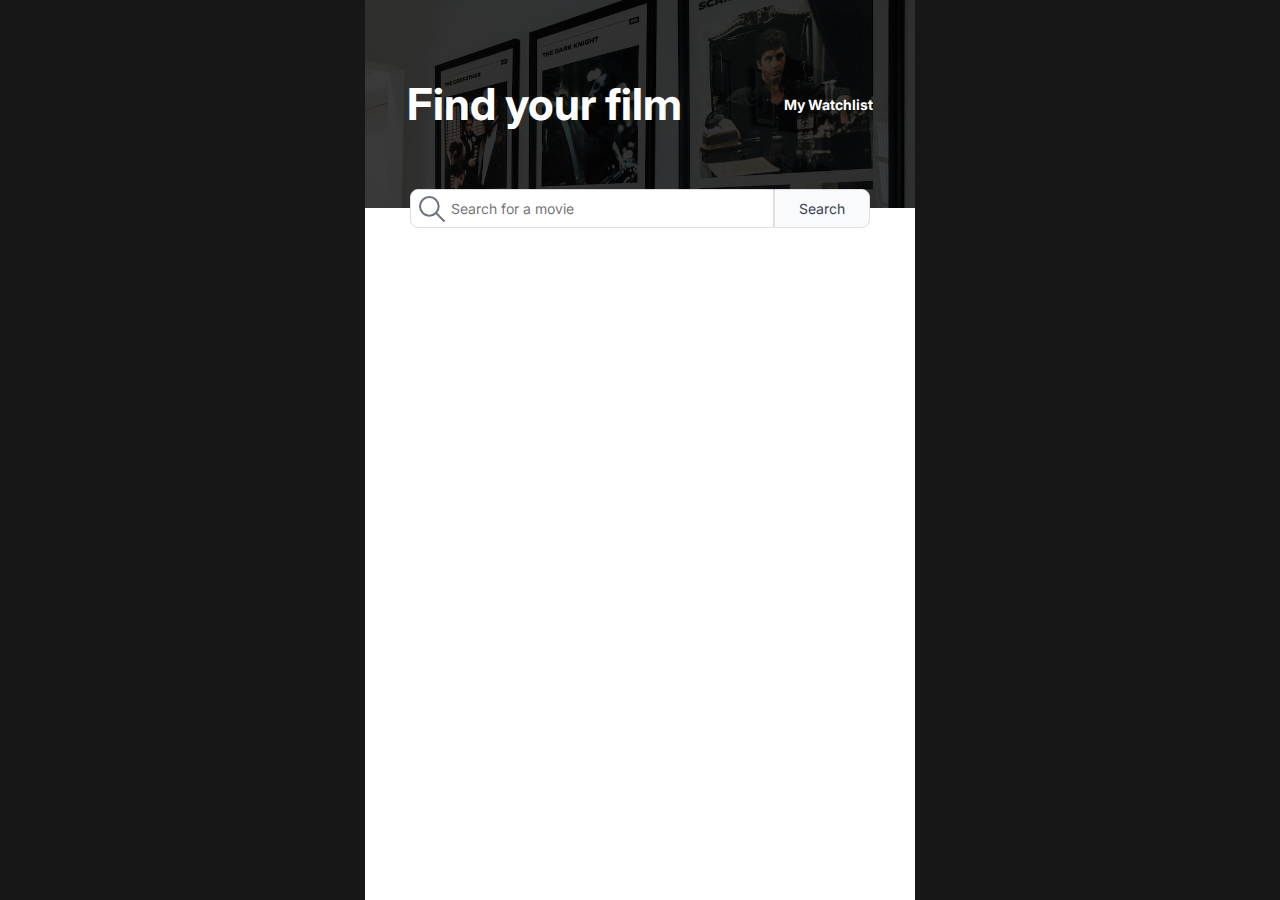
==== index.html @ 403ea26d "Initial commit" ====
<!DOCTYPE html>
<html lang="en">
	<head>
		<meta charset="UTF-8" />
		<meta name="viewport" content="width=device-width, initial-scale=1.0" />
		<title>Movie Watchlist</title>
		<link rel="preconnect" href="https://fonts.googleapis.com" />
		<link rel="preconnect" href="https://fonts.gstatic.com" crossorigin />
		<link
			href="https://fonts.googleapis.com/css2?family=Inter:wght@400;500;700&display=swap"
			rel="stylesheet"
		/>
		<link rel="stylesheet" href="style.css" />
		<script src="app.js" defer></script>
	</head>
	<body>
		<div class="wrapper">
			<header>
				<h1>Find your film</h1>
				<a href="watchlist.html" class="btn">My watchlist</a>
			</header>
			<div class="form-control">
				<form action="">
					<div class="input-wrapper">
						<!-- <label for="search-movie"></label> -->
						<button class="btn icon-btn">
							<svg
								xmlns="http://www.w3.org/2000/svg"
								class="icon icon-tabler icon-tabler-search"
								width="44"
								height="44"
								viewBox="0 0 24 24"
								stroke-width="1.5"
								stroke="#2c3e50"
								fill="none"
								stroke-linecap="round"
								stroke-linejoin="round"
							>
								<path stroke="none" d="M0 0h24v24H0z" fill="none" />
								<path d="M10 10m-7 0a7 7 0 1 0 14 0a7 7 0 1 0 -14 0" />
								<path d="M21 21l-6 -6" />
							</svg>
						</button>
						<input
							type="text"
							id="search-movie"
							placeholder="Search for a movie"
						/>
					</div>
					<button class="btn search-btn" type="submit">Search</button>
				</form>
			</div>
			<main>
				<!-- show on load website -->
				<section class="initial-state">
					<svg
						xmlns="http://www.w3.org/2000/svg"
						class="icon icon-tabler icon-tabler-movie"
						width="44"
						height="44"
						viewBox="0 0 24 24"
						stroke-width="1.5"
						stroke="#2c3e50"
						fill="none"
						stroke-linecap="round"
						stroke-linejoin="round"
					>
						<path stroke="none" d="M0 0h24v24H0z" fill="none" />
						<path
							d="M4 4m0 2a2 2 0 0 1 2 -2h12a2 2 0 0 1 2 2v12a2 2 0 0 1 -2 2h-12a2 2 0 0 1 -2 -2z"
						/>
						<path d="M8 4l0 16" />
						<path d="M16 4l0 16" />
						<path d="M4 8l4 0" />
						<path d="M4 16l4 0" />
						<path d="M4 12l16 0" />
						<path d="M16 8l4 0" />
						<path d="M16 16l4 0" />
					</svg>
					<p>Start exploring</p>
				</section>

				<!-- show when movie searched -->
				<section class="populated-state">
					<ul class="populated-list" id="populated-list">
						<!-- <li class="movie-item">
							<img
								src="images/bladerunner_poster.jpg"
								alt="Poster Blade Runner"
								class="img"
							/>
							<div class="movie-details">
								<div class="movie-details__title">
									<h4 class="movie-title">Blade Runner</h4>
									<p class="movie-score">
										<span>
											<svg
												xmlns="http://www.w3.org/2000/svg"
												class="icon icon-tabler icon-tabler-star"
												width="44"
												height="44"
												viewBox="0 0 24 24"
												stroke-width="1.5"
												stroke="#2c3e50"
												fill="none"
												stroke-linecap="round"
												stroke-linejoin="round"
											>
												<path stroke="none" d="M0 0h24v24H0z" fill="none" />
												<path
													d="M12 17.75l-6.172 3.245l1.179 -6.873l-5 -4.867l6.9 -1l3.086 -6.253l3.086 6.253l6.9 1l-5 4.867l1.179 6.873z"
												/>
											</svg>
										</span>
										8.1
									</p>
								</div>
								<div class="movie-details__additional">
									<span class="movie-duration">117min.</span>
									<span class="movie-genre">Action, Drama, Sci-fi</span>
									<button class="btn add-to-watchlist">
										<span>
											<svg
												xmlns="http://www.w3.org/2000/svg"
												class="icon icon-tabler icon-tabler-circle-plus"
												width="44"
												height="44"
												viewBox="0 0 24 24"
												stroke-width="1.5"
												stroke="#2c3e50"
												fill="none"
												stroke-linecap="round"
												stroke-linejoin="round"
											>
												<path stroke="none" d="M0 0h24v24H0z" fill="none" />
												<path d="M3 12a9 9 0 1 0 18 0a9 9 0 0 0 -18 0" />
												<path d="M9 12h6" />
												<path d="M12 9v6" />
											</svg>
										</span>
										Watchlist
									</button>
								</div>
								<p class="movie-details__summary">
									A blade runner must pursue and terminate four replicants who
									stole a ship in space, and have returned to Earth to find
									their creator.
								</p>
							</div>
						</li>
						<li class="movie-item">
							<img
								src="images/bladerunner_poster.jpg"
								alt="Poster Blade Runner"
								class="img"
							/>
							<div class="movie-details">
								<div class="movie-details__title">
									<h4 class="movie-title">Blade Runner</h4>
									<p class="movie-score">
										<span>
											<svg
												xmlns="http://www.w3.org/2000/svg"
												class="icon icon-tabler icon-tabler-star"
												width="44"
												height="44"
												viewBox="0 0 24 24"
												stroke-width="1.5"
												stroke="#2c3e50"
												fill="none"
												stroke-linecap="round"
												stroke-linejoin="round"
											>
												<path stroke="none" d="M0 0h24v24H0z" fill="none" />
												<path
													d="M12 17.75l-6.172 3.245l1.179 -6.873l-5 -4.867l6.9 -1l3.086 -6.253l3.086 6.253l6.9 1l-5 4.867l1.179 6.873z"
												/>
											</svg>
										</span>
										8.1
									</p>
								</div>
								<div class="movie-details__additional">
									<span class="movie-duration">117min.</span>
									<span class="movie-genre">Action, Drama, Sci-fi</span>
									<button class="btn add-to-watchlist">
										<span>
											<svg
												xmlns="http://www.w3.org/2000/svg"
												class="icon icon-tabler icon-tabler-circle-plus"
												width="44"
												height="44"
												viewBox="0 0 24 24"
												stroke-width="1.5"
												stroke="#2c3e50"
												fill="none"
												stroke-linecap="round"
												stroke-linejoin="round"
											>
												<path stroke="none" d="M0 0h24v24H0z" fill="none" />
												<path d="M3 12a9 9 0 1 0 18 0a9 9 0 0 0 -18 0" />
												<path d="M9 12h6" />
												<path d="M12 9v6" />
											</svg>
										</span>
										Watchlist
									</button>
								</div>
								<p class="movie-details__summary"> A blade runner must pursue and terminate four replicants who stole a ship in space, and have returned to Earth to find their creator.
								</p>
							</div>
						</li> -->
					</ul>
				</section>

				<section class="no-data-state">
					<p>
						Unable to find what you’re looking for. Please try another search.
					</p>
				</section>
			</main>
		</div>
	</body>
</html>
---- style.css ----
/* CSS Reset */
*,
*::before,
*::after {
	margin: 0;
	padding: 0;
	box-sizing: border-box;
	font: inherit;
}

.img {
	max-width: 100%;
	height: auto;
	object-fit: cover;
	display: block;
}

ul {
	padding: 0;
	list-style: none;
}

a {
	text-decoration: none;
}

/* Variables */

:root {
	--color-bg: #ffffff;
	--color-fg: #dfdddd;
	--color-btn: #f9fafb;
	--color-input: #ffffff;
	--color-btn-text: #374151;
	--color-input-text: #6b7280;

	--clr-neutral-100: #ffffff;
	--clr-neutral-200: #e5e7eb;
	--clr-neutral-300: #dfdddd;
	--clr-neutral-600: #6b7280;
	--clr-neutral-800: #111827;
	--clr-neutral-900: #000000;
	--clr-neutral-black: #171717;
}

@media (prefers-color-scheme: dark) {
	:root {
		--color-bg: #121212;
		--color-fg: #2e2e2f;
		--color-btn: #4b4b4b;
		--color-input: #2e2e2f;
		--color-btn-text: #ffffff;
		--color-input-text: #a5a5a5;

		--clr-neutral-900: #ffffff;
		--clr-neutral-800: #ffffff;
		--clr-neutral-600: #a5a5a5;
		--clr-neutral-300: #787878;
		--clr-neutral-200: #2c2c2c;
	}
}

/* General Styles */

html {
	background-color: var(--clr-neutral-black);
}

body {
	display: grid;
	place-items: center;
	min-height: 100vh;
	font-family: 'Inter', sans-serif;
	font-size: 0.875rem;
	font-weight: 400;
	line-height: 1.5;
}

.wrapper {
	width: min(100% - 2rem, 550px);
}

header {
	background-image: linear-gradient(
			to right,
			rgba(0, 0, 0, 0.75),
			rgba(0, 0, 0, 0.75)
		),
		url('images/andre-tan-unsplash.jpg');
	background-repeat: no-repeat;
	background-position: top 25% right 0%;
	background-size: cover;
	color: var(--clr-neutral-100);
	padding: 5rem 2.625rem;
	display: flex;
	align-items: center;
	justify-content: space-between;
	font-weight: 700;
}

h1 {
	font-size: 2.75rem;
	line-height: 1.1;
	text-wrap: balance;
}

a {
	color: var(--clr-neutral-100);
	text-transform: capitalize;
}

.form-control {
	display: flex;
	justify-content: center;
	position: relative;
}

form {
	margin-top: calc(-39px / 2);
	position: absolute;
	display: flex;
	justify-content: center;
	align-items: center;
	width: min(90%, 460px);
}

.input-wrapper {
	width: 100%;
	position: relative;
}

.input-wrapper .icon-btn {
	background-color: transparent;
	border: transparent;
	aspect-ratio: 1/1;
	height: 80%;
	position: absolute;
	top: 10%;
	left: 0;
}

.icon-btn svg {
	height: 2rem;
	stroke: var(--color-input-text);
}

.input-wrapper input {
	padding: 0.5rem 1.5rem 0.5rem 2.5rem;
	background-color: var(--color-input);
	color: var(--color-input-text);
	border-top-left-radius: 0.5rem;
	border-bottom-left-radius: 0.5rem;
	border: 1px solid var(--color-fg);
	width: 100%;
}

form .search-btn {
	background-color: var(--color-btn);
	color: var(--color-btn-text);
	border: 1px solid var(--color-fg);
	padding: 0.5rem 1.5rem;
	border-top-right-radius: 0.5rem;
	border-bottom-right-radius: 0.5rem;
}

main {
	background-color: var(--color-bg);
	min-height: calc(100vh - 208px);
	display: flex;
	align-items: center;
	justify-content: center;
}

/* Initial State */
.initial-state,
.no-data-state {
	text-align: center;
	color: var(--color-fg);
	align-items: center;
	justify-content: center;
	flex-direction: column;
}

.initial-state {
	display: flex;
	display: none;
}

.initial-state svg {
	width: 70px;
	height: auto;
	stroke: var(--color-fg);
}

.initial-state p,
.no-data-state p {
	font-size: 1.125rem;
	font-weight: 700;
}

p + a.btn {
	margin-top: 0.5rem;
}

.initial-state .btn {
	display: flex;
	align-items: center;
	gap: 0.25rem;
	background-color: transparent;
	border: transparent;
	color: var(--clr-neutral-800);
}

.initial-state .btn svg {
	width: 1.5rem;
	height: 1.5rem;
	stroke: var(--clr-neutral-800);
}

.no-data-state {
	/* display: flex; */
	width: 35ch;
	color: var(--clr-neutral-300);
	display: none;
}

/* Populated State */

.populated-state {
	padding-top: 2.5rem;
	align-self: start;
	display: block;
	/* display: none; */
}

.populated-list {
	padding-inline: 2.625rem;
	color: var(--clr-neutral-800);
}

.movie-item {
	display: grid;
	grid-template-columns: 100px auto;
	gap: 1.3125rem;
	padding-bottom: 1rem;
}

.movie-item + .movie-item {
	border-top: 1px solid var(--clr-neutral-200);
	padding-top: 1rem;
}

.movie-details {
	display: flex;
	flex-direction: column;
	align-items: start;
	justify-content: center;
	gap: 0.5rem;
}

.movie-details__title {
	display: flex;
	align-items: center;
	gap: 0.5rem;
}

.movie-details__title h4 {
	color: var(--clr-neutral-900);
	font-weight: 500;
	font-size: 1.125rem;
}

.movie-score {
	display: flex;
	align-items: start;
	justify-content: center;
	gap: 0.2rem;
}

.movie-score svg {
	stroke: #fec654;
	fill: #fec654;
	width: 1rem;
	height: 1rem;
	display: flex;
}

.movie-score,
.movie-details__additional {
	font-size: 0.75rem;
}

.movie-details__additional {
	display: grid;
	grid-template-columns: minmax(50px, auto) minmax(130px, auto) 1fr;
	gap: 0.5rem;
	height: 20px;
}

.movie-details__additional span,
.movie-details__additional .btn {
	align-self: center;
}

.movie-details__summary {
	color: var(--clr-neutral-600);
}

/* Buttons */
.btn {
	cursor: pointer;
}

.btn.add-to-watchlist {
	background-color: transparent;
	border: transparent;
	display: flex;
	align-items: center;
	padding: unset;
	color: var(--clr-neutral-900);
	gap: 0.25rem;
}

.icon-tabler-circle-plus {
	width: 1.25rem;
	height: 1.25rem;
	display: flex;
	stroke: var(--clr-neutral-900);
}
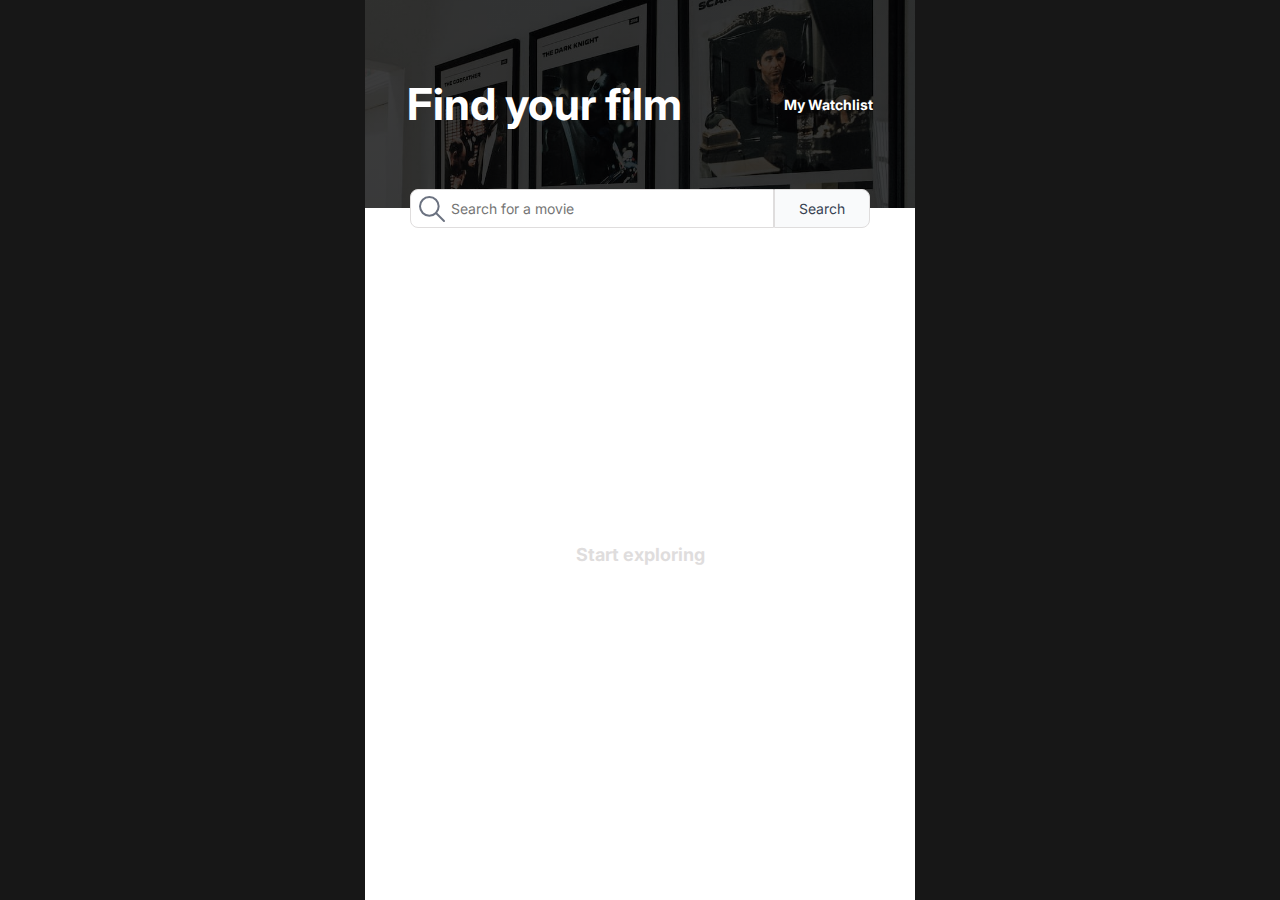
==== commit 0f19db21: "svg -> i, add watchlist.js, createMovieItem" ====
--- a/index.html
+++ b/index.html
@@ -4,6 +4,13 @@
 		<meta charset="UTF-8" />
 		<meta name="viewport" content="width=device-width, initial-scale=1.0" />
 		<title>Movie Watchlist</title>
+		<link
+			rel="stylesheet"
+			href="https://cdnjs.cloudflare.com/ajax/libs/font-awesome/6.4.2/css/all.min.css"
+			integrity="sha512-z3gLpd7yknf1YoNbCzqRKc4qyor8gaKU1qmn+CShxbuBusANI9QpRohGBreCFkKxLhei6S9CQXFEbbKuqLg0DA=="
+			crossorigin="anonymous"
+			referrerpolicy="no-referrer"
+		/>
 		<link rel="preconnect" href="https://fonts.googleapis.com" />
 		<link rel="preconnect" href="https://fonts.gstatic.com" crossorigin />
 		<link
@@ -11,7 +18,7 @@
 			rel="stylesheet"
 		/>
 		<link rel="stylesheet" href="style.css" />
-		<script src="app.js" defer></script>
+		<script src="./script/app.js" type="module"></script>
 	</head>
 	<body>
 		<div class="wrapper">
@@ -47,170 +54,21 @@
 							placeholder="Search for a movie"
 						/>
 					</div>
-					<button class="btn search-btn" type="submit">Search</button>
+					<button class="btn search-btn" type="submit" id="search-button">
+						Search
+					</button>
 				</form>
 			</div>
 			<main>
 				<!-- show on load website -->
 				<section class="initial-state">
-					<svg
-						xmlns="http://www.w3.org/2000/svg"
-						class="icon icon-tabler icon-tabler-movie"
-						width="44"
-						height="44"
-						viewBox="0 0 24 24"
-						stroke-width="1.5"
-						stroke="#2c3e50"
-						fill="none"
-						stroke-linecap="round"
-						stroke-linejoin="round"
-					>
-						<path stroke="none" d="M0 0h24v24H0z" fill="none" />
-						<path
-							d="M4 4m0 2a2 2 0 0 1 2 -2h12a2 2 0 0 1 2 2v12a2 2 0 0 1 -2 2h-12a2 2 0 0 1 -2 -2z"
-						/>
-						<path d="M8 4l0 16" />
-						<path d="M16 4l0 16" />
-						<path d="M4 8l4 0" />
-						<path d="M4 16l4 0" />
-						<path d="M4 12l16 0" />
-						<path d="M16 8l4 0" />
-						<path d="M16 16l4 0" />
-					</svg>
+					<i class="fa-solid fa-film"></i>
 					<p>Start exploring</p>
 				</section>
 
 				<!-- show when movie searched -->
 				<section class="populated-state">
-					<ul class="populated-list" id="populated-list">
-						<!-- <li class="movie-item">
-							<img
-								src="images/bladerunner_poster.jpg"
-								alt="Poster Blade Runner"
-								class="img"
-							/>
-							<div class="movie-details">
-								<div class="movie-details__title">
-									<h4 class="movie-title">Blade Runner</h4>
-									<p class="movie-score">
-										<span>
-											<svg
-												xmlns="http://www.w3.org/2000/svg"
-												class="icon icon-tabler icon-tabler-star"
-												width="44"
-												height="44"
-												viewBox="0 0 24 24"
-												stroke-width="1.5"
-												stroke="#2c3e50"
-												fill="none"
-												stroke-linecap="round"
-												stroke-linejoin="round"
-											>
-												<path stroke="none" d="M0 0h24v24H0z" fill="none" />
-												<path
-													d="M12 17.75l-6.172 3.245l1.179 -6.873l-5 -4.867l6.9 -1l3.086 -6.253l3.086 6.253l6.9 1l-5 4.867l1.179 6.873z"
-												/>
-											</svg>
-										</span>
-										8.1
-									</p>
-								</div>
-								<div class="movie-details__additional">
-									<span class="movie-duration">117min.</span>
-									<span class="movie-genre">Action, Drama, Sci-fi</span>
-									<button class="btn add-to-watchlist">
-										<span>
-											<svg
-												xmlns="http://www.w3.org/2000/svg"
-												class="icon icon-tabler icon-tabler-circle-plus"
-												width="44"
-												height="44"
-												viewBox="0 0 24 24"
-												stroke-width="1.5"
-												stroke="#2c3e50"
-												fill="none"
-												stroke-linecap="round"
-												stroke-linejoin="round"
-											>
-												<path stroke="none" d="M0 0h24v24H0z" fill="none" />
-												<path d="M3 12a9 9 0 1 0 18 0a9 9 0 0 0 -18 0" />
-												<path d="M9 12h6" />
-												<path d="M12 9v6" />
-											</svg>
-										</span>
-										Watchlist
-									</button>
-								</div>
-								<p class="movie-details__summary">
-									A blade runner must pursue and terminate four replicants who
-									stole a ship in space, and have returned to Earth to find
-									their creator.
-								</p>
-							</div>
-						</li>
-						<li class="movie-item">
-							<img
-								src="images/bladerunner_poster.jpg"
-								alt="Poster Blade Runner"
-								class="img"
-							/>
-							<div class="movie-details">
-								<div class="movie-details__title">
-									<h4 class="movie-title">Blade Runner</h4>
-									<p class="movie-score">
-										<span>
-											<svg
-												xmlns="http://www.w3.org/2000/svg"
-												class="icon icon-tabler icon-tabler-star"
-												width="44"
-												height="44"
-												viewBox="0 0 24 24"
-												stroke-width="1.5"
-												stroke="#2c3e50"
-												fill="none"
-												stroke-linecap="round"
-												stroke-linejoin="round"
-											>
-												<path stroke="none" d="M0 0h24v24H0z" fill="none" />
-												<path
-													d="M12 17.75l-6.172 3.245l1.179 -6.873l-5 -4.867l6.9 -1l3.086 -6.253l3.086 6.253l6.9 1l-5 4.867l1.179 6.873z"
-												/>
-											</svg>
-										</span>
-										8.1
-									</p>
-								</div>
-								<div class="movie-details__additional">
-									<span class="movie-duration">117min.</span>
-									<span class="movie-genre">Action, Drama, Sci-fi</span>
-									<button class="btn add-to-watchlist">
-										<span>
-											<svg
-												xmlns="http://www.w3.org/2000/svg"
-												class="icon icon-tabler icon-tabler-circle-plus"
-												width="44"
-												height="44"
-												viewBox="0 0 24 24"
-												stroke-width="1.5"
-												stroke="#2c3e50"
-												fill="none"
-												stroke-linecap="round"
-												stroke-linejoin="round"
-											>
-												<path stroke="none" d="M0 0h24v24H0z" fill="none" />
-												<path d="M3 12a9 9 0 1 0 18 0a9 9 0 0 0 -18 0" />
-												<path d="M9 12h6" />
-												<path d="M12 9v6" />
-											</svg>
-										</span>
-										Watchlist
-									</button>
-								</div>
-								<p class="movie-details__summary"> A blade runner must pursue and terminate four replicants who stole a ship in space, and have returned to Earth to find their creator.
-								</p>
-							</div>
-						</li> -->
-					</ul>
+					<ul class="populated-list" id="populated-list"></ul>
 				</section>
 
 				<section class="no-data-state">
--- a/style.css
+++ b/style.css
@@ -13,6 +13,8 @@
 	height: auto;
 	object-fit: cover;
 	display: block;
+	font-style: italic;
+	font-size: 0.75rem;
 }
 
 ul {
@@ -117,6 +119,7 @@
 
 form {
 	margin-top: calc(-39px / 2);
+	margin-inline: auto;
 	position: absolute;
 	display: flex;
 	justify-content: center;
@@ -183,13 +186,11 @@
 
 .initial-state {
 	display: flex;
-	display: none;
-}
-
-.initial-state svg {
-	width: 70px;
-	height: auto;
-	stroke: var(--color-fg);
+}
+
+.initial-state .fa-film {
+	font-size: 4.375rem;
+	color: var(--color-fg);
 }
 
 .initial-state p,
@@ -229,8 +230,7 @@
 .populated-state {
 	padding-top: 2.5rem;
 	align-self: start;
-	display: block;
-	/* display: none; */
+	display: none;
 }
 
 .populated-list {
@@ -260,7 +260,8 @@
 
 .movie-details__title {
 	display: flex;
-	align-items: center;
+	align-items: baseline;
+	justify-content: space-between;
 	gap: 0.5rem;
 }
 
@@ -268,21 +269,18 @@
 	color: var(--clr-neutral-900);
 	font-weight: 500;
 	font-size: 1.125rem;
+	line-height: 1.2;
 }
 
 .movie-score {
 	display: flex;
-	align-items: start;
-	justify-content: center;
+	align-items: center;
 	gap: 0.2rem;
 }
 
-.movie-score svg {
-	stroke: #fec654;
-	fill: #fec654;
-	width: 1rem;
-	height: 1rem;
-	display: flex;
+.movie-score .fa-star {
+	color: #fec654;
+	font-size: 0.9rem;
 }
 
 .movie-score,
@@ -292,7 +290,7 @@
 
 .movie-details__additional {
 	display: grid;
-	grid-template-columns: minmax(50px, auto) minmax(130px, auto) 1fr;
+	grid-template-columns: minmax(2rem, auto) minmax(9rem, auto) 1fr;
 	gap: 0.5rem;
 	height: 20px;
 }
@@ -321,9 +319,7 @@
 	gap: 0.25rem;
 }
 
-.icon-tabler-circle-plus {
-	width: 1.25rem;
-	height: 1.25rem;
-	display: flex;
-	stroke: var(--clr-neutral-900);
-}
+.fa-circle-plus {
+	font-size: 1.25rem;
+	color: var(--clr-neutral-900);
+}
